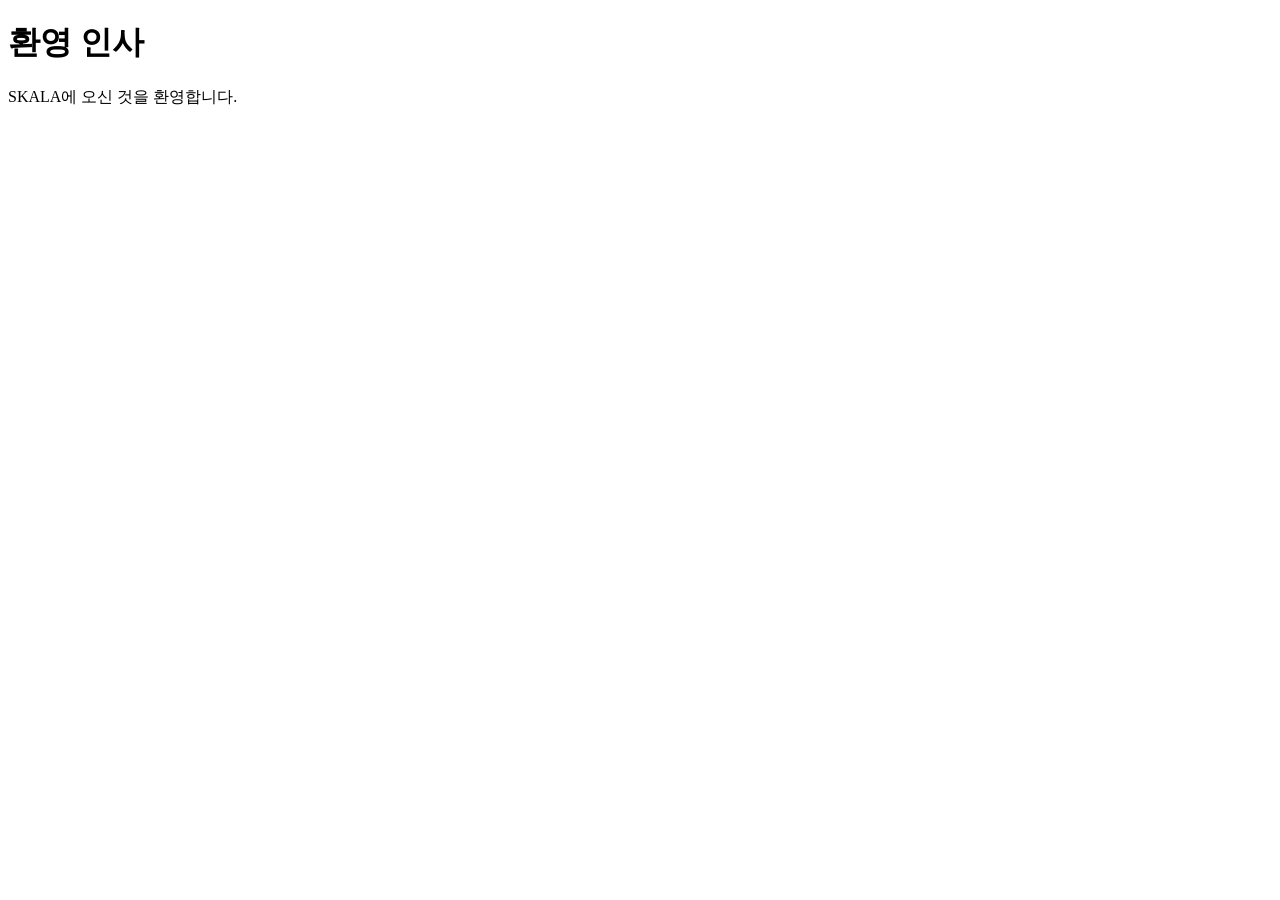
==== html/index.html @ f4b7e387 "add index.html" ====
<!doctype html>
<html lang="ko">
  <head>
    <meta charset="UTF-8" />
    <meta name="viewport" content="width=device-width, initial-scale=1.0" />
    <title>Welcome SKALA</title>
  </head>
  <body>
    <h1>환영 인사</h1>
    <p>SKALA에 오신 것을 환영합니다.</p>
  </body>
</html>
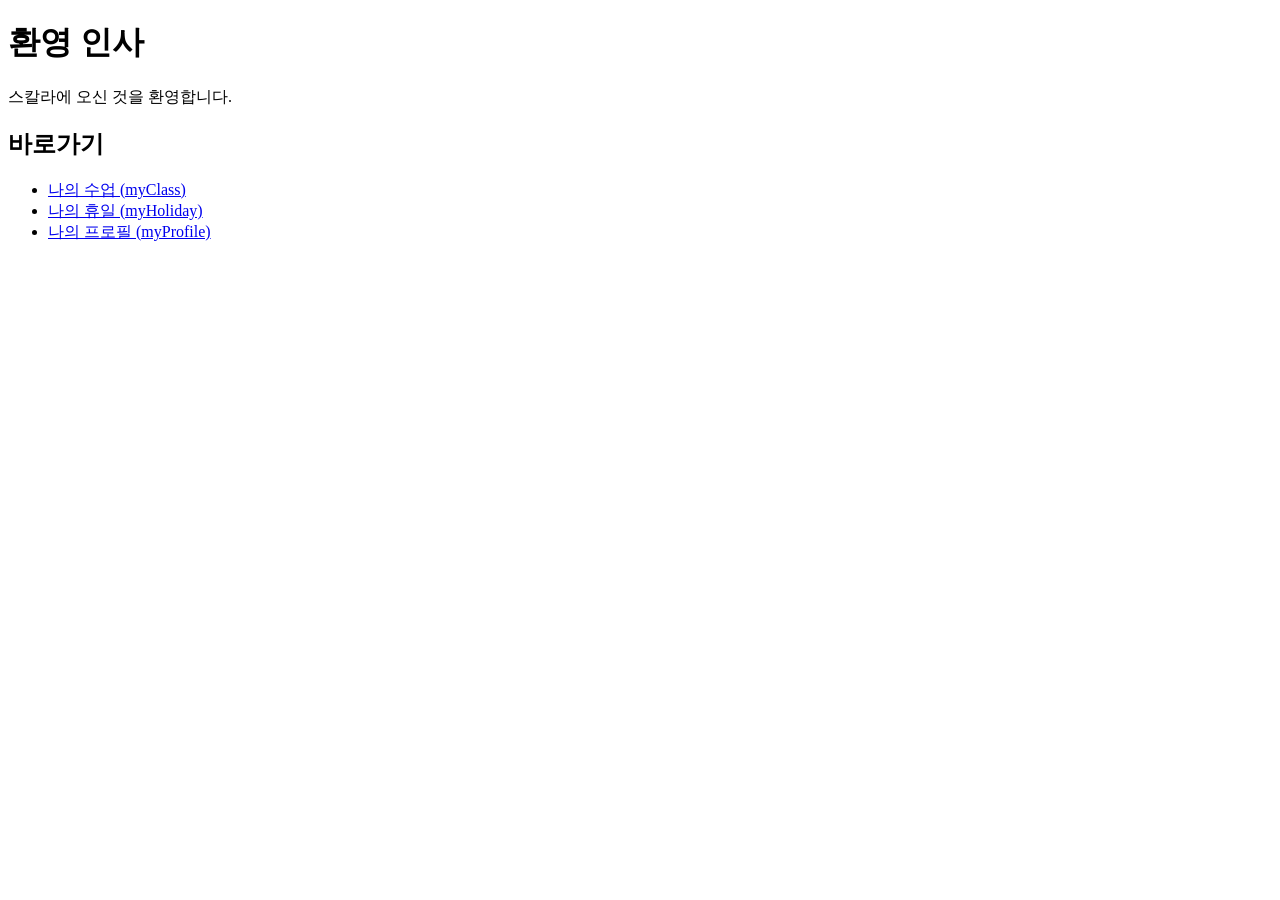
==== commit 03f805df: "add links in index.html" ====
--- a/html/index.html
+++ b/html/index.html
@@ -1,12 +1,20 @@
 <!doctype html>
-<html lang="ko">
+<html lang="en">
   <head>
     <meta charset="UTF-8" />
     <meta name="viewport" content="width=device-width, initial-scale=1.0" />
     <title>Welcome SKALA</title>
   </head>
   <body>
-    <h1>환영 인사</h1>
-    <p>SKALA에 오신 것을 환영합니다.</p>
+    <div class="container">
+      <h1>환영 인사</h1>
+      <p>스칼라에 오신 것을 환영합니다.</p>
+      <h2>바로가기</h2>
+      <ul>
+        <li><a href="myClass.html">나의 수업 (myClass)</a></li>
+        <li><a href="myHoliday.html">나의 휴일 (myHoliday)</a></li>
+        <li><a href="myProfile.html">나의 프로필 (myProfile)</a></li>
+      </ul>
+    </div>
   </body>
 </html>
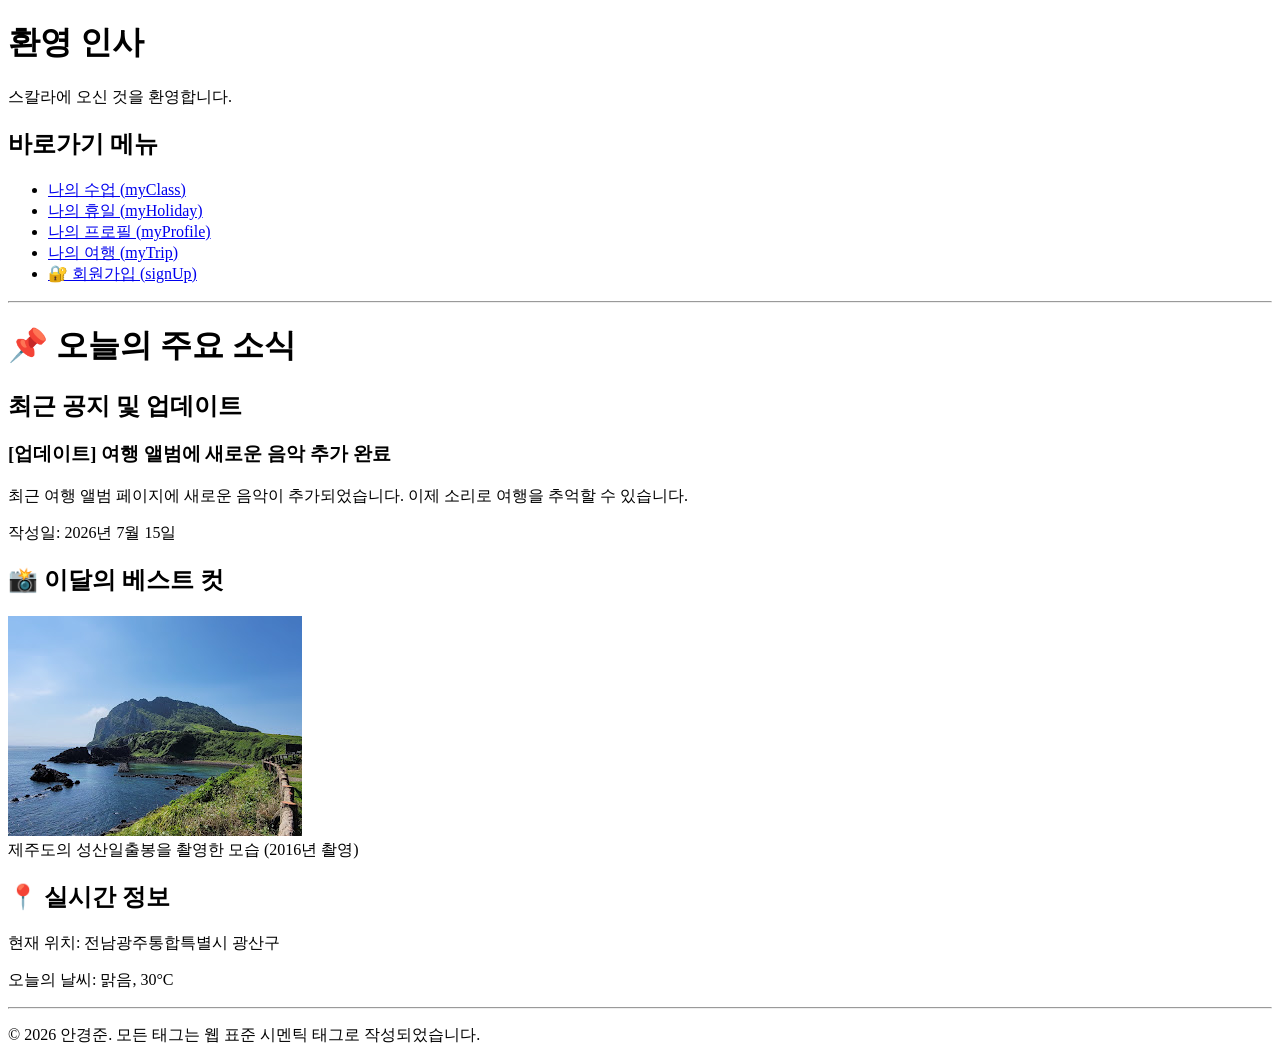
==== commit 8b7a2c45: "develop index.html" ====
--- a/html/index.html
+++ b/html/index.html
@@ -6,15 +6,42 @@
     <title>Welcome SKALA</title>
   </head>
   <body>
-    <div class="container">
-      <h1>환영 인사</h1>
-      <p>스칼라에 오신 것을 환영합니다.</p>
-      <h2>바로가기</h2>
+    <h1>환영 인사</h1>
+    <p>스칼라에 오신 것을 환영합니다.</p>
+    <nav class="navbar">
+      <h2>바로가기 메뉴</h2>
       <ul>
         <li><a href="myClass.html">나의 수업 (myClass)</a></li>
         <li><a href="myHoliday.html">나의 휴일 (myHoliday)</a></li>
         <li><a href="myProfile.html">나의 프로필 (myProfile)</a></li>
+        <li><a href="myTrip.html">나의 여행 (myTrip)</a></li>
+        <li><a href="signUp.html">🔐 회원가입 (signUp)</a></li>
       </ul>
-    </div>
+    </nav>
+    <hr />
+    <main>
+      <h1>📌 오늘의 주요 소식</h1>
+      <h2>최근 공지 및 업데이트</h2>
+      <h3>[업데이트] 여행 앨범에 새로운 음악 추가 완료</h3>
+      <p>
+        최근 여행 앨범 페이지에 새로운 음악이 추가되었습니다. 이제 소리로 여행을
+        추억할 수 있습니다.
+      </p>
+      <p>작성일: 2026년 7월 15일</p>
+      <h2>📸 이달의 베스트 컷</h2>
+      <p class="trip-card">
+        <img src="../media/제주도.jpeg" alt="제주도 성산일출봉" /><br />제주도의
+        성산일출봉을 촬영한 모습 (2016년 촬영)
+      </p>
+    </main>
+    <aside>
+      <h2>📍 실시간 정보</h2>
+      <p>현재 위치: 전남광주통합특별시 광산구</p>
+      <p>오늘의 날씨: 맑음, 30°C</p>
+    </aside>
+    <hr />
+    <footer>
+      <p>© 2026 안경준. 모든 태그는 웹 표준 시멘틱 태그로 작성되었습니다.</p>
+    </footer>
   </body>
 </html>
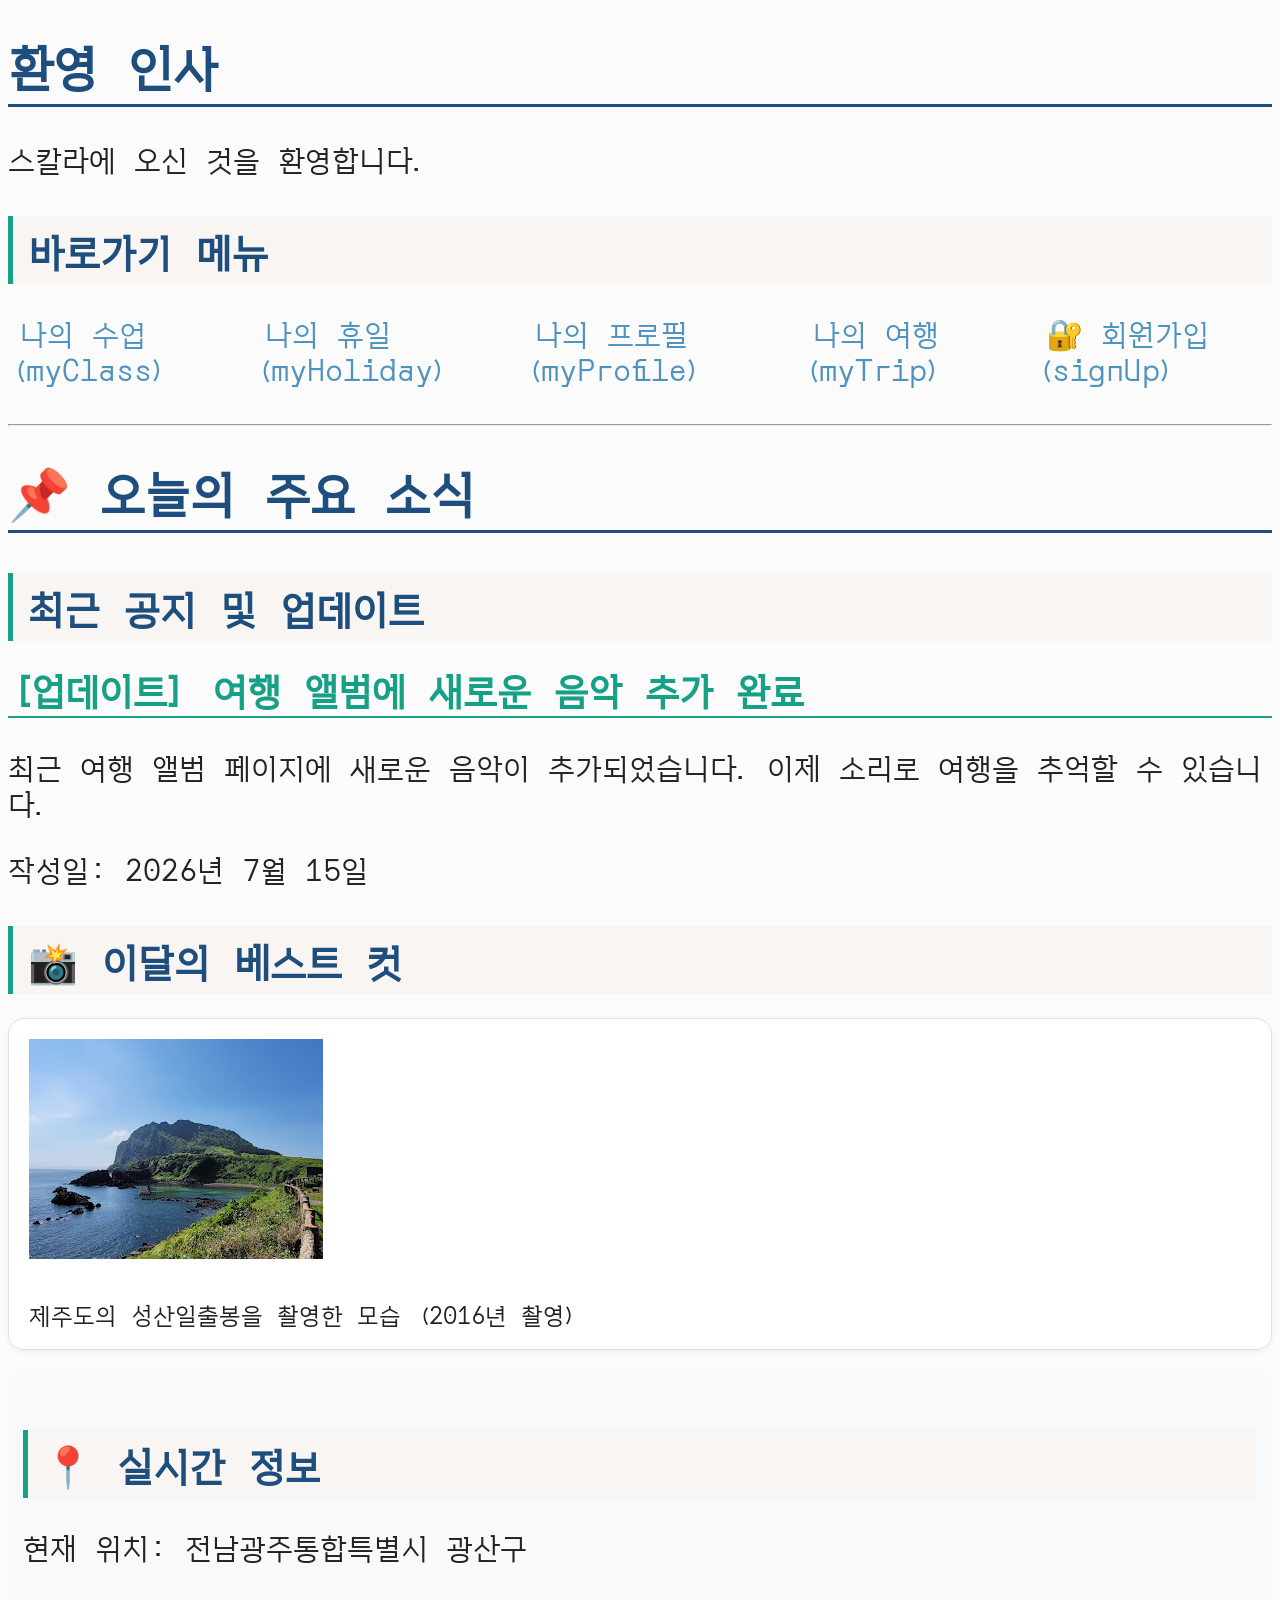
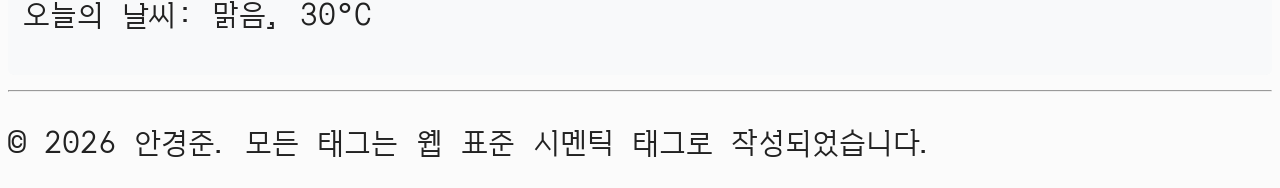
==== commit f4ffad3b: "update style.css" ====
--- a/html/index.html
+++ b/html/index.html
@@ -3,6 +3,7 @@
   <head>
     <meta charset="UTF-8" />
     <meta name="viewport" content="width=device-width, initial-scale=1.0" />
+    <link rel="stylesheet" href="../css/style.css" />
     <title>Welcome SKALA</title>
   </head>
   <body>
--- a/css/style.css
+++ b/css/style.css
@@ -0,0 +1,362 @@
+@import url('https://fonts.googleapis.com/css2?family=Orbit&display=swap');
+
+/* 전체 페이지 글꼴 및 배경 기본 설정 */
+body {
+    font-family: 'Orbit', sans-serif; 
+    line-height: 1.2;                  
+    color: #222222;                  
+    background-color: #fbfbfb;       
+    font-size: 30px;
+}
+
+/* 메인 제목 스타일 (h1) */
+h1 {
+    color: #1e4e7d;
+    font-size: 50px;  
+    padding-bottom: 10px;  
+    border-bottom: 3px solid #1e4e7d; 
+}
+
+/* 부제목 h2: 꽉 찬 한 줄 띠지 느낌 (주요 구역 구분) */
+h2 {
+    color: #1e4e7d;            
+    font-size: 40px;          
+    background-color: #f8f5f2;  
+    padding: 10px 15px;     
+    border-left: 5px solid #16a085;
+    margin-top: 40px;           
+    margin-bottom: 15px;       
+}
+
+/* 소제목 h3: 말머리 기호(💡/📌 등)를 깔끔하게 강조하는 밑줄 형태 */
+h3 {
+    color: #16a085;             
+    font-size: 38px;       
+    padding-bottom: 5px;  
+    border-bottom: 2px solid #16a085; 
+    margin-top: 25px;
+    margin-bottom: 10px;
+}
+
+/* 본문 텍스트 링크 스타일 */
+a {
+    color: #4e92bf;         
+    text-decoration: none; 
+}
+
+/* 마우스를 올렸을 때만 밑줄이 생기도록 설정 (Hover 가상 클래스 맛보기) */
+a:hover {
+    text-decoration: underline;
+}
+
+/* ==========================================================================
+   [미션 2] 실습과제 박스 모델의 이해
+   ========================================================================== */
+
+/* 박스 크기 계산법 고정 */
+* {
+    box-sizing: border-box;
+}
+
+ol {
+    margin-left: 15px;
+}
+
+dt {
+    font-weight: bold;
+    margin-top: 20px;
+    margin-bottom: 10px;
+}
+
+li, dd {
+    margin-bottom: 8px;
+}
+
+/* 전체 화면 폭 제한 및 중앙 정렬 (.container) */
+.container {
+    max-width: 1200px;      
+    margin: 0 auto;      
+    padding: 20px;         
+}
+
+/* 여행 앨범의 개별 카드 스타일링 (.trip-card) */
+.trip-card {
+    background-color: #ffffff;      
+    border: 1px solid #e0e0e0;      
+    border-radius: 16px;
+    font-size: 0.8em;
+    padding: 20px;                  
+    margin-bottom: 25px;       
+    box-shadow: 0 2px 5px rgba(0,0,0,0.05); 
+}
+
+/* 카드 내부의 이미지 조절 */
+.trip-card img {
+    display: block;              
+    margin-bottom: 12px;    
+    max-width: 100%;           
+    height: auto;
+}
+
+/* 시간표 테이블 정돈 (myClass.html) */
+table {
+    width: 100%;                    
+    border-collapse: collapse;      
+    margin-top: 20px;
+}
+
+th, td {
+    border: 1px solid #dddddd;   
+    padding: 12px;                 
+    text-align: center;             
+}
+
+th {
+    background-color: #cbd9e6;      
+}
+
+/* ==========================================================================
+   [미션 3] 가독성 높은 회원가입 폼
+   ========================================================================== */
+/* 그룹 상자(fieldset)와 제목(legend) 다듬기 */
+fieldset {
+    border: 1px solid #e0e0e0;      
+    border-radius: 12px;             
+    padding: 20px;                  
+    margin-bottom: 20px;            
+}
+
+legend {
+    font-weight: bold;              
+    color: #2c3e50;                
+    padding: 0 10px;                
+}
+
+/* 텍스트 입력창, 비밀번호창, 셀렉트 박스 일괄 디자인 (태그 및 속성 선택자 활용) */
+input[type="text"],
+input[type="password"],
+input[type="email"],
+input[type="date"],
+select,
+textarea {
+    width: 100%;                    
+    padding: 10px;                  
+    margin-top: 10px;                
+    margin-bottom: 15px;            
+    border: 1px solid #cccccc;      
+    border-radius: 8px;             
+    font-family: inherit;           
+    font-size: 0.95em;
+}
+
+/* 라디오 버튼과 체크박스는 가로 폭 100%에서 제외 (중요!) */
+input[type="radio"],
+input[type="checkbox"] {
+    width: auto;                   
+    margin: 15px 5px 15px 0px;          
+    cursor: pointer;            
+}
+
+/* 자기소개창(textarea) 크기 고정 */
+textarea {
+    resize: vertical;               
+    min-height: 120px;              
+}
+
+/* 버튼 공통 스타일링 */
+.btn-submit,
+.btn-reset {
+    padding: 12px 25px 9px 25px;            
+    font-size: 1em;
+    font-weight: bold;
+    border: none;                   
+    border-radius: 4px;             
+    cursor: pointer;                
+    margin-right: 10px;             
+}
+
+/* 회원가입 버튼 개별 스타일 (메인 포인터 컬러) */
+.btn-submit {
+    background-color: #16a085;      
+    color: #ffffff;               
+}
+
+/* 다시 작성 버튼 개별 스타일 (서브 회색 컬러) */
+.btn-reset {
+    background-color: #bdc3c7;     
+    color: #ffffff;
+}
+
+/* ==========================================================================
+   [미션 4] Flex와 Grid로 레이아웃 잡기
+   ========================================================================== */
+/* Flexbox 활용: 가로 메뉴 바 및 부드러운 전환(Transition) */
+nav ul {
+    display: flex;
+    list-style: none;
+    padding: 0;
+    gap: 20px;
+}
+
+nav a {
+    padding: 8px 16px;
+    border-radius: 4px;
+    transition: background-color 0.3s ease, color 0.3s ease; /* 부드러운 변화 */
+}
+
+nav a:hover {
+    background-color: #16a085;
+    color: #ffffff;
+}
+
+/* Grid 활용: 여행지 앨범 3열 바둑판 배치 */
+.trip-grid-container {
+    display: grid;
+    grid-template-columns: repeat(3, 1fr); /* 3열 구조 */
+    gap: 20px;
+}
+
+.content-wrapper {
+    display: flex;      /* 가로 배치 선언 */
+    gap: 30px;          /* 본문과 사이드바 사이의 여백 */
+    align-items: flex-start; /* 두 영역의 높이가 달라도 디자인이 깨지지 않게 설정 */
+}
+
+/** Flexbox로 메인 콘텐츠와 사이드바를 나란히 배치하기 **/ 
+main {
+    flex: 7;            /* 전체 공간 중 70%만큼의 비율을 차지 */
+}
+aside {
+    flex: 3;            /* 전체 공간 중 30%만큼의 비율을 차지 */
+    background-color: #f8f9fa; /* 사이드바 구분을 위해 연한 배경색 추가 */
+    padding: 15px;
+    border-radius: 6px;
+}
+
+/* ==========================================================================
+   [미션 5] 반응형 미디어 쿼리 (스마트폰 및 태블릿 크기 화면)
+   ========================================================================== */
+/* 화면 가로 폭이 768px 이하(모바일 기기 수준)가 되면 아래 규칙들이 발동합니다. */
+@media (max-width: 768px) {
+    
+    /* 1. 메인 메뉴바를 가로 배치에서 세로 쌓기 구조로 변경 */
+    nav ul {
+        flex-direction: column;
+        gap: 10px;
+    }
+    
+    /* 2. ★ 추가: 오늘의 주요소식(main)과 실시간 정보(aside)를 세로 1열로 정렬 */
+    .content-wrapper {
+        flex-direction: column; /* 가로(row)로 나열되던 flex 아이템들을 세로(column)로 변경 */
+        gap: 20px;
+    }
+
+    /* 모바일에서는 본문과 사이드바가 둘 다 화면 꽉 차게 100% 폭을 쓰도록 유도 */
+    main, aside {
+        width: 100%;
+    }
+    
+    /* 3. 여행 앨범 3열 바둑판을 모바일에서는 1열(1fr)로 늘려서 시원하게 보여줌 */
+    .trip-grid-container {
+        grid-template-columns: 1fr;
+    }
+}
+
+
+/* ==========================================================================
+   [미션 6] 부드러운 전환(Transitions) 및 등장 애니메이션(Animations)
+   ========================================================================== */
+/* [1-1] 메뉴 바 링크 호버 효과 */
+nav a {
+    /* 배경색과 글자색이 바뀔 때 0.3초 동안 부드럽게 스르륵 변하도록 설정 */
+    transition: background-color 0.3s ease, color 0.3s ease;
+    padding: 6px 12px;
+    border-radius: 4px;
+}
+
+nav a:hover {
+    background-color: #16a085;      /* 마우스를 올리면 포인트 청록색 배경 */
+    color: #ffffff;                 /* 글자색은 흰색으로 변경 */
+}
+
+/* [1-2] 회원가입 및 다시작성 버튼 호버 효과 */
+.btn-submit,
+.btn-reset {
+    /* 모든 변경사항(배경색, 불투명도 등)을 0.2초간 부드럽게 처리 */
+    transition: all 0.2s ease;
+}
+
+/* 회원가입 버튼에 마우스를 올리면 살짝 더 어두운 청록색으로 변경 */
+.btn-submit:hover {
+    background-color: #117a65;
+}
+
+/* 다시작성 버튼에 마우스를 올리면 살짝 더 어두운 회색으로 변경 */
+.btn-reset:hover {
+    background-color: #95a5a6;
+}
+
+
+/* 2. 마우스 호버 시 둥실 떠오르는 효과 (Transform & Shadow) */
+
+/* 여행 앨범의 카드 스타일 수정 및 추가 */
+.trip-card {
+    /* 위치 변경(transform)과 그림자(box-shadow)가 변할 때 0.3초 동안 부드럽게 움직이도록 설정 */
+    transition: transform 0.3s ease, box-shadow 0.3s ease;
+}
+
+/* 사용자가 여행 카드에 마우스를 올렸을 때(Hover) */
+.trip-card:hover {
+    transform: translateY(-8px);     /* 카드를 Y축(위쪽) 방향으로 8px만큼 들어 올림 */
+    box-shadow: 0 10px 20px rgba(0, 0, 0, 0.15); /* 그림자를 더 넓고 진하게 하여 공중 붕 뜬 입체감 부여 */
+}
+
+/* 3. 메인 페이지 웰컴 키프레임 애니메이션 (@keyframes) */
+
+/* [3-1] 아래에서 위로 부드럽게 페이드인 되는 애니메이션 설정 구조 정의 */
+@keyframes fadeInUp {
+    from {
+        opacity: 0;                 /* 처음에는 투명하게 숨김 */
+        transform: translateY(20px); /* 원래 위치보다 20px 아래에서 시작 */
+    }
+    to {
+        opacity: 1;                 /* 선명하게 나타남 */
+        transform: translateY(0);    /* 제자리로 정착 */
+    }
+}
+
+/* [3-2] 정의한 fadeInUp 애니메이션을 index.html의 헤더 타이틀에 적용 */
+header h1 {
+    /* 애니메이션 이름 / 0.8초 동안 실행 / 부드럽게 끝남 / 애니메이션이 끝난 후 최종 상태(to) 유지 */
+    animation: fadeInUp 0.8s ease-out forwards;
+}
+
+/* ==========================================================================
+   [No 미션] 그냥 자바스크립트 천국영역 예쁘게 꾸미기
+   ========================================================================== */
+
+aside section:last-child {
+    display: flex;
+    flex-direction: column;
+    align-items: center; /* 버튼들을 정가운데로 정렬 */
+    gap: 10px;
+}
+
+aside section:last-child button {
+    width: 85%;                 /* 가로 폭을 85%로 줄여서 좌우 여백 확보 */
+    padding: 10px;
+    border: none;
+    border-radius: 20px;        /* 조약돌처럼 둥글고 귀여운 알약 모양 버튼 */
+    font-size: 0.9em;
+    font-weight: bold;
+    color: #ffffff;
+    cursor: pointer;
+    box-shadow: 0 2px 5px rgba(0,0,0,0.05); /* 은은한 그림자 추가 */
+    transition: all 0.2s ease;
+}
+
+/* 마우스 올렸을 때 둥실 떠오르는 효과 */
+aside section:last-child button:hover {
+    transform: translateY(-2px);
+    box-shadow: 0 4px 10px rgba(0,0,0,0.15);
+}
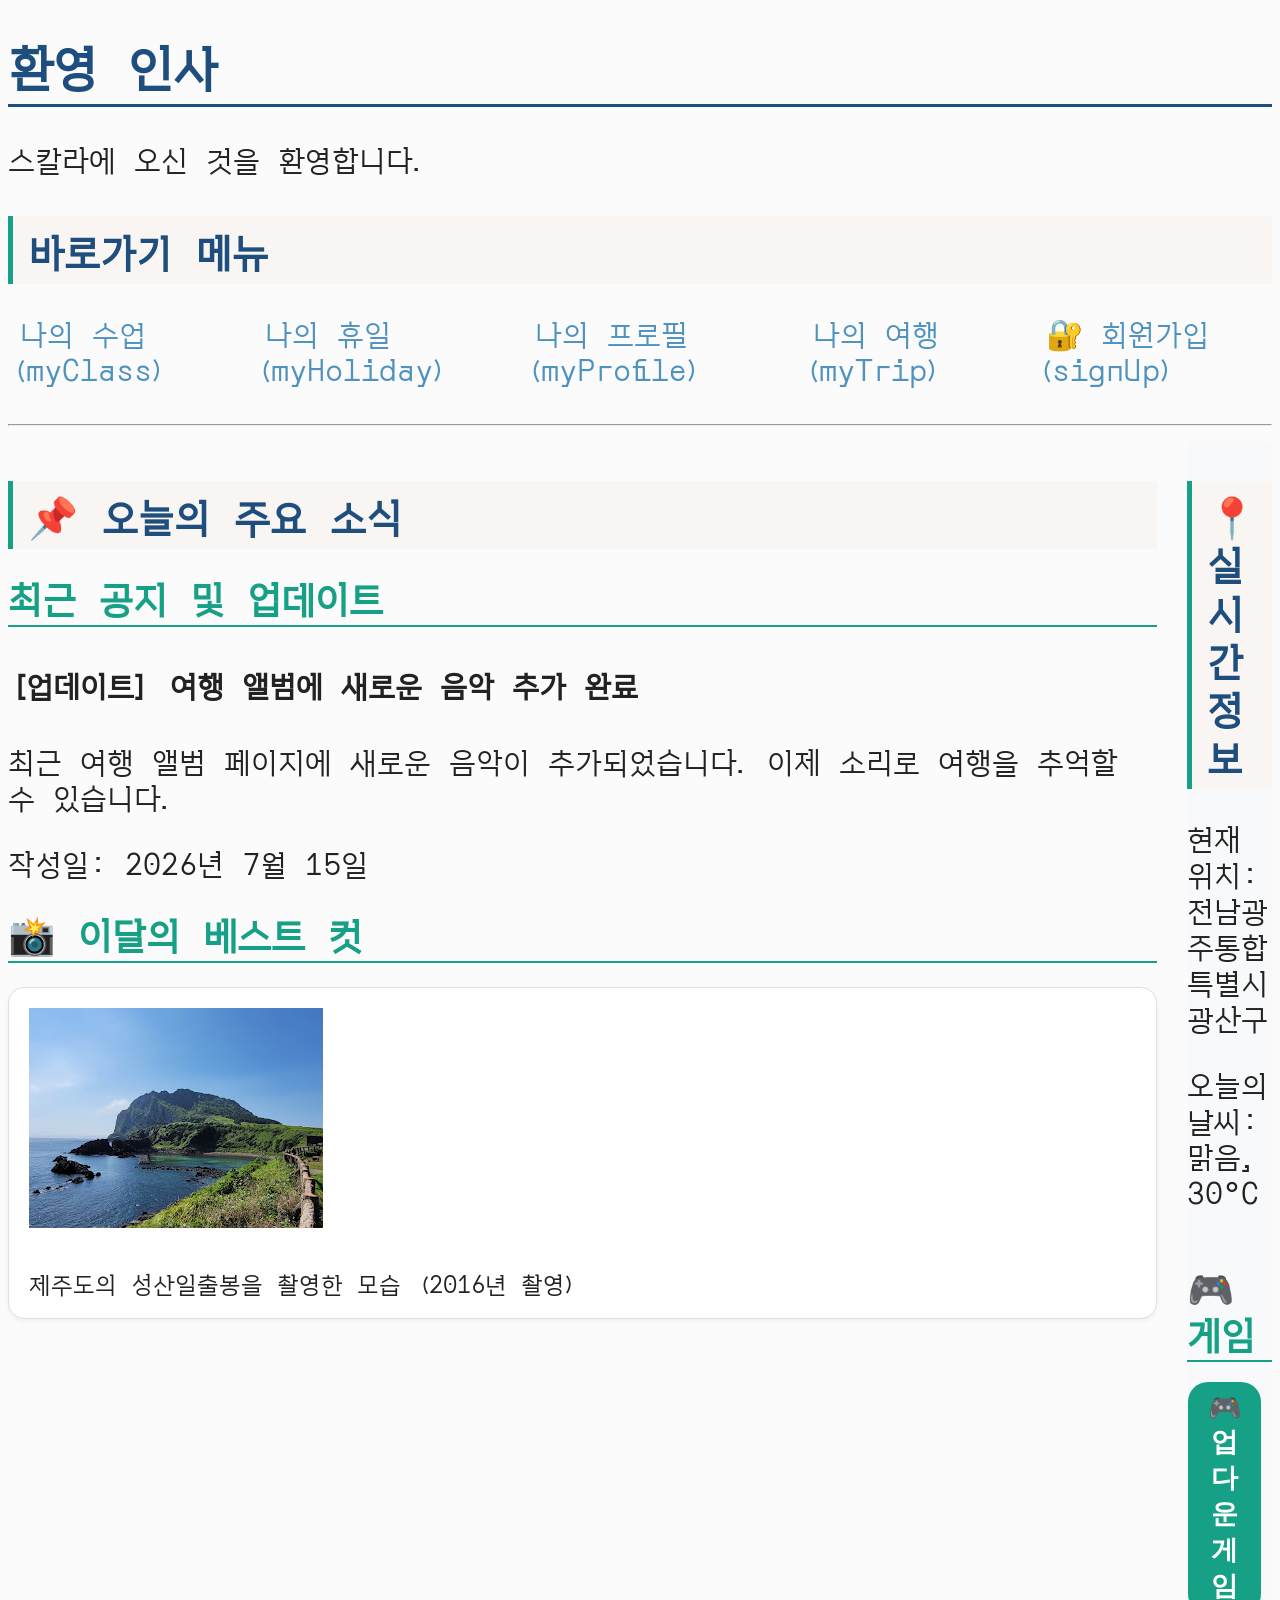
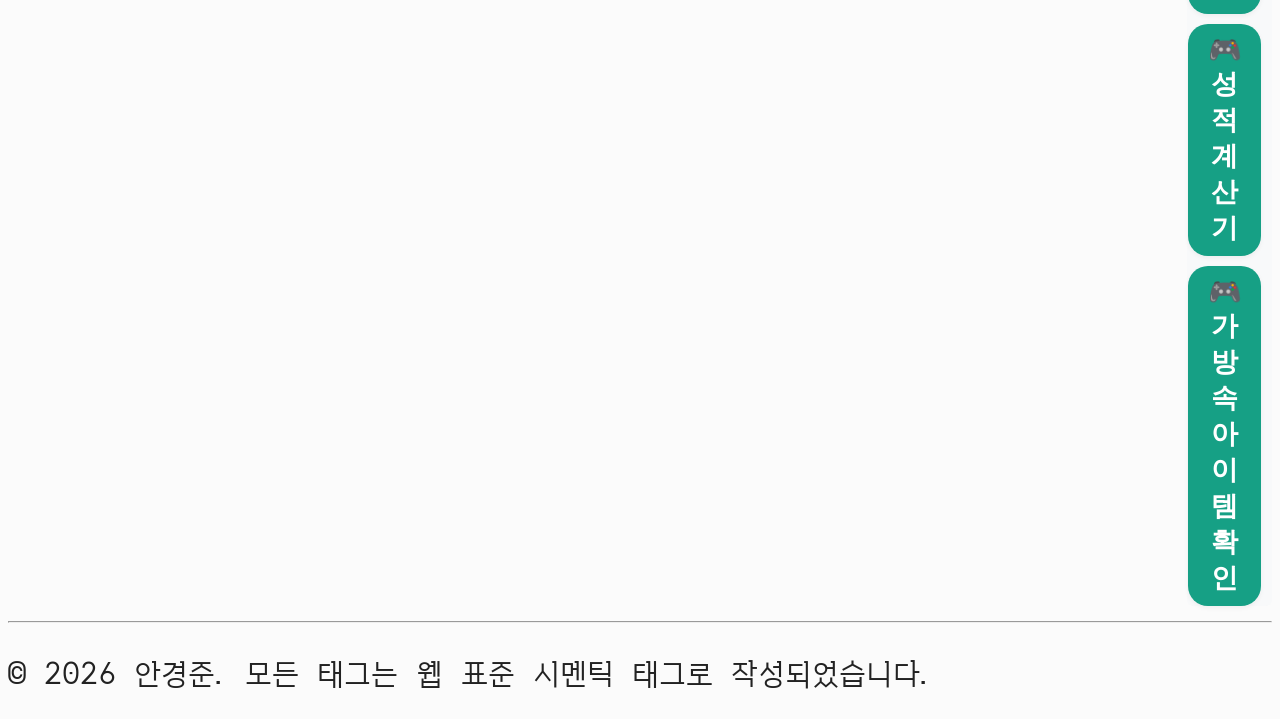
==== commit 380f5afe: "update index.html with css and js" ====
--- a/html/index.html
+++ b/html/index.html
@@ -4,11 +4,16 @@
     <meta charset="UTF-8" />
     <meta name="viewport" content="width=device-width, initial-scale=1.0" />
     <link rel="stylesheet" href="../css/style.css" />
+    <script src="../script/upDown.js"></script>
+    <script src="../script/grade.js"></script>
+    <script src="../script/bag.js"></script>
     <title>Welcome SKALA</title>
   </head>
   <body>
-    <h1>환영 인사</h1>
-    <p>스칼라에 오신 것을 환영합니다.</p>
+    <header>
+      <h1>환영 인사</h1>
+      <p>스칼라에 오신 것을 환영합니다.</p>
+    </header>
     <nav class="navbar">
       <h2>바로가기 메뉴</h2>
       <ul>
@@ -20,29 +25,51 @@
       </ul>
     </nav>
     <hr />
-    <main>
-      <h1>📌 오늘의 주요 소식</h1>
-      <h2>최근 공지 및 업데이트</h2>
-      <h3>[업데이트] 여행 앨범에 새로운 음악 추가 완료</h3>
-      <p>
-        최근 여행 앨범 페이지에 새로운 음악이 추가되었습니다. 이제 소리로 여행을
-        추억할 수 있습니다.
-      </p>
-      <p>작성일: 2026년 7월 15일</p>
-      <h2>📸 이달의 베스트 컷</h2>
-      <p class="trip-card">
-        <img src="../media/제주도.jpeg" alt="제주도 성산일출봉" /><br />제주도의
-        성산일출봉을 촬영한 모습 (2016년 촬영)
-      </p>
-    </main>
-    <aside>
-      <h2>📍 실시간 정보</h2>
-      <p>현재 위치: 전남광주통합특별시 광산구</p>
-      <p>오늘의 날씨: 맑음, 30°C</p>
-    </aside>
+    <div class="content-wrapper">
+      <section>
+        <main>
+          <h2>📌 오늘의 주요 소식</h2>
+          <h3>최근 공지 및 업데이트</h3>
+          <h4>[업데이트] 여행 앨범에 새로운 음악 추가 완료</h4>
+          <p>
+            최근 여행 앨범 페이지에 새로운 음악이 추가되었습니다. 이제 소리로
+            여행을 추억할 수 있습니다.
+          </p>
+          <p>작성일: 2026년 7월 15일</p>
+          <h3>📸 이달의 베스트 컷</h3>
+          <p class="trip-card">
+            <img
+              src="../media/제주도.jpeg"
+              alt="제주도 성산일출봉"
+            /><br />제주도의 성산일출봉을 촬영한 모습 (2016년 촬영)
+          </p>
+        </main>
+      </section>
+
+      <aside>
+        <h2>📍 실시간 정보</h2>
+        <p>현재 위치: 전남광주통합특별시 광산구</p>
+        <p>오늘의 날씨: 맑음, 30°C</p>
+        <section>
+          <h3>🎮 게임</h3>
+          <button class="btn-submit" onclick="startGame()">
+            🎮 업다운 게임
+          </button>
+          <button class="btn-submit" onclick="checkGrade()">
+            🎮 성적 계산기
+          </button>
+          <button class="btn-submit" onclick="showMyBag()">
+            🎮 가방 속 아이템 확인
+          </button>
+        </section>
+      </aside>
+    </div>
+
     <hr />
     <footer>
       <p>© 2026 안경준. 모든 태그는 웹 표준 시멘틱 태그로 작성되었습니다.</p>
     </footer>
   </body>
 </html>
+
+<script></script>
--- a/css/style.css
+++ b/css/style.css
@@ -198,17 +198,6 @@
     gap: 20px;
 }
 
-nav a {
-    padding: 8px 16px;
-    border-radius: 4px;
-    transition: background-color 0.3s ease, color 0.3s ease; /* 부드러운 변화 */
-}
-
-nav a:hover {
-    background-color: #16a085;
-    color: #ffffff;
-}
-
 /* Grid 활용: 여행지 앨범 3열 바둑판 배치 */
 .trip-grid-container {
     display: grid;
@@ -229,7 +218,6 @@
 aside {
     flex: 3;            /* 전체 공간 중 30%만큼의 비율을 차지 */
     background-color: #f8f9fa; /* 사이드바 구분을 위해 연한 배경색 추가 */
-    padding: 15px;
     border-radius: 6px;
 }
 
@@ -268,15 +256,14 @@
    ========================================================================== */
 /* [1-1] 메뉴 바 링크 호버 효과 */
 nav a {
-    /* 배경색과 글자색이 바뀔 때 0.3초 동안 부드럽게 스르륵 변하도록 설정 */
     transition: background-color 0.3s ease, color 0.3s ease;
     padding: 6px 12px;
     border-radius: 4px;
 }
 
 nav a:hover {
-    background-color: #16a085;      /* 마우스를 올리면 포인트 청록색 배경 */
-    color: #ffffff;                 /* 글자색은 흰색으로 변경 */
+    background-color: #4e92bf;      
+    color: #ffffff;                
 }
 
 /* [1-2] 회원가입 및 다시작성 버튼 호버 효과 */
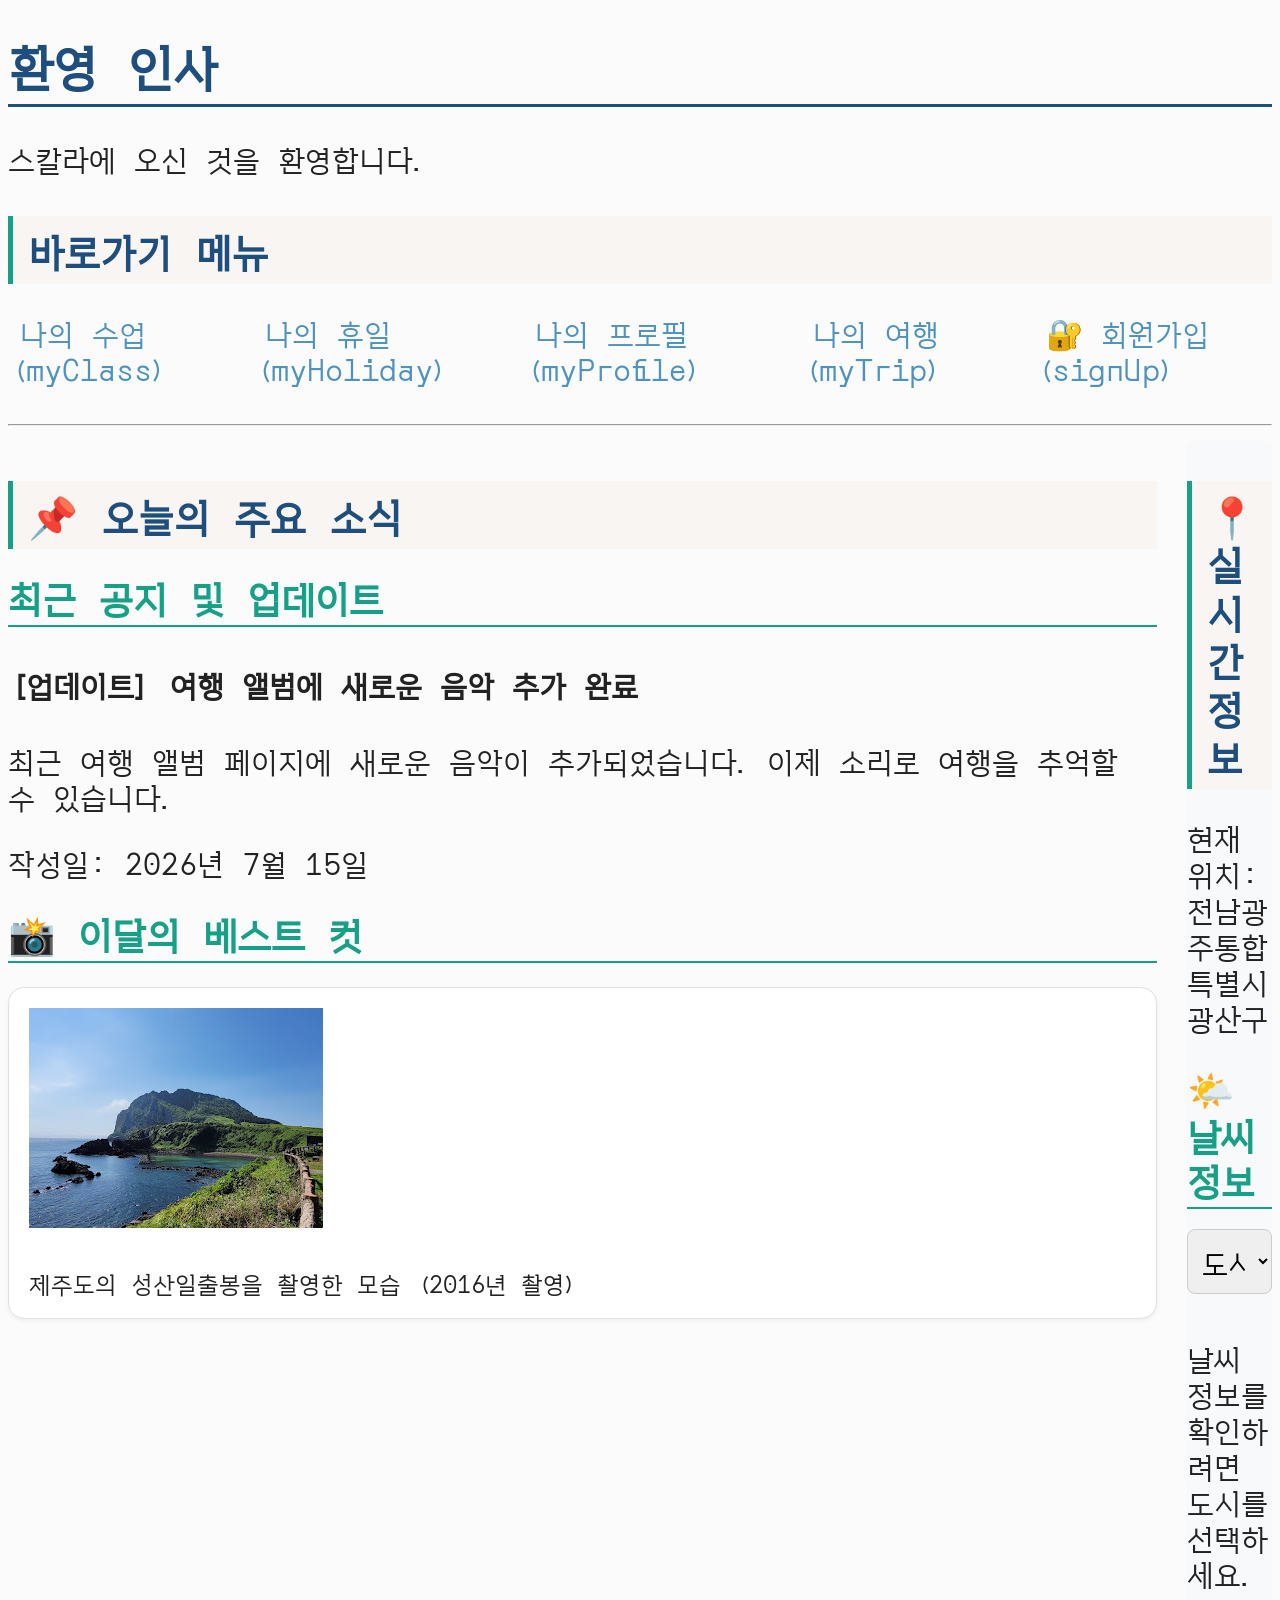
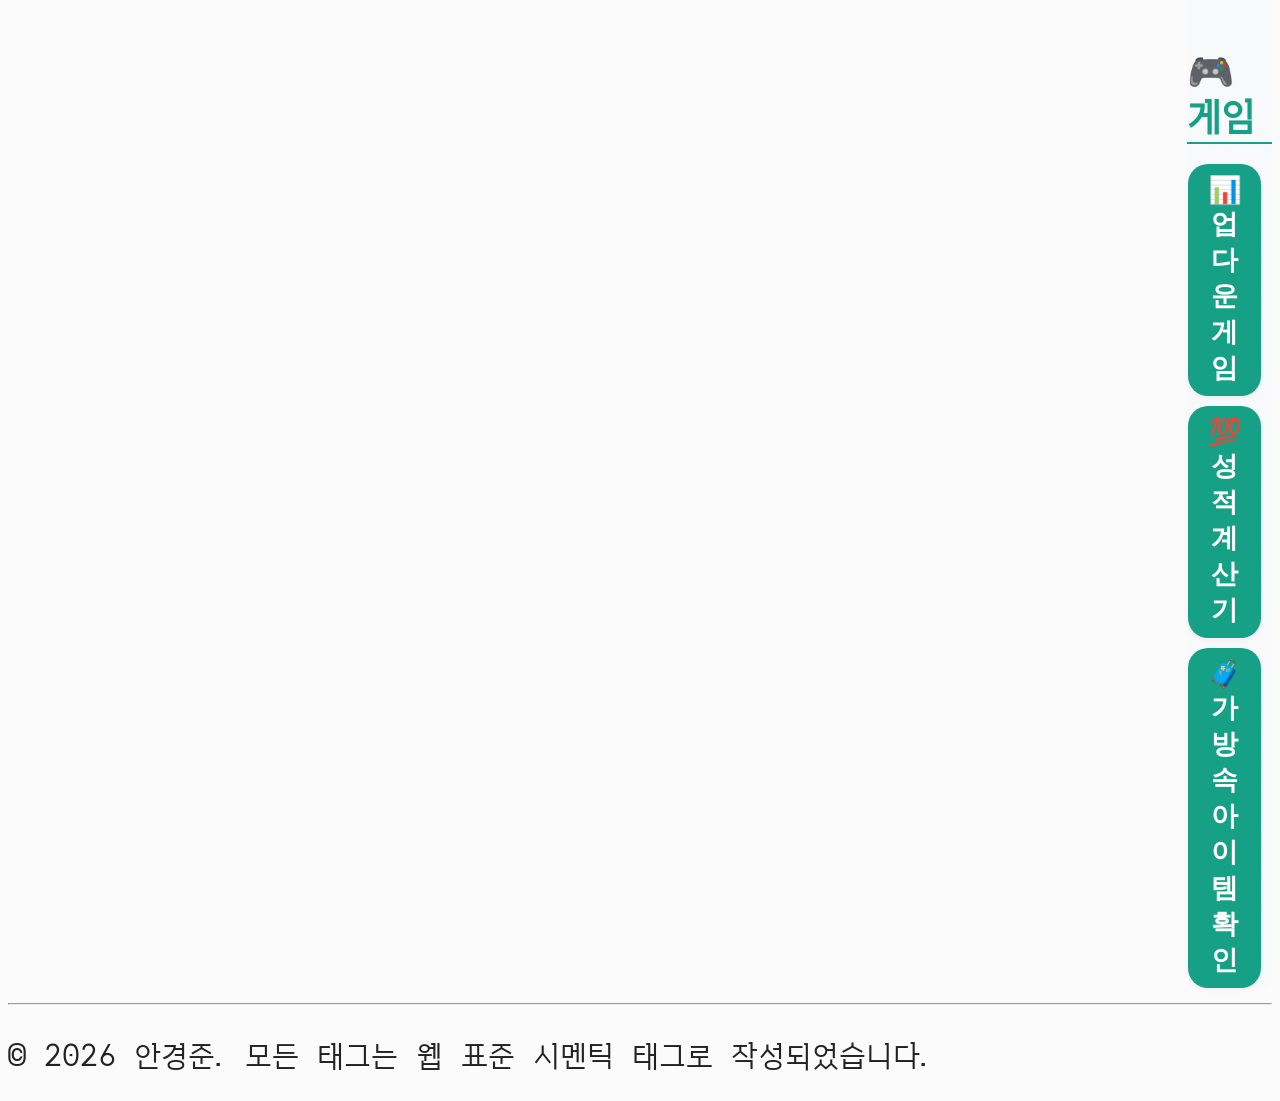
==== commit 7919c9f5: "update js and input password in signUp.html" ====
--- a/html/index.html
+++ b/html/index.html
@@ -4,9 +4,6 @@
     <meta charset="UTF-8" />
     <meta name="viewport" content="width=device-width, initial-scale=1.0" />
     <link rel="stylesheet" href="../css/style.css" />
-    <script src="../script/upDown.js"></script>
-    <script src="../script/grade.js"></script>
-    <script src="../script/bag.js"></script>
     <title>Welcome SKALA</title>
   </head>
   <body>
@@ -49,17 +46,25 @@
       <aside>
         <h2>📍 실시간 정보</h2>
         <p>현재 위치: 전남광주통합특별시 광산구</p>
-        <p>오늘의 날씨: 맑음, 30°C</p>
+        <section>
+          <h3>🌤️ 날씨 정보</h3>
+          <select id="city-select">
+            <option value="none">도시를 선택해주세요.</option>
+            <option value="35.1536606,126.7942767">대한민국 광주</option>
+            <option value="37.56,126.97">대한민국 서울</option>
+            <option value="35.6895,139.6917">일본 도쿄</option>
+            <option value="48.8566,2.3522">프랑스 파리</option>
+          </select>
+          <div id="weather-box">
+            <p>날씨 정보를 확인하려면 도시를 선택하세요.</p>
+          </div>
+        </section>
         <section>
           <h3>🎮 게임</h3>
-          <button class="btn-submit" onclick="startGame()">
-            🎮 업다운 게임
-          </button>
-          <button class="btn-submit" onclick="checkGrade()">
-            🎮 성적 계산기
-          </button>
-          <button class="btn-submit" onclick="showMyBag()">
-            🎮 가방 속 아이템 확인
+          <button class="btn-submit" id="btn-game">📊 업다운 게임</button>
+          <button class="btn-submit" id="btn-grade">💯 성적 계산기</button>
+          <button class="btn-submit" id="btn-bag">
+            🧳 가방 속 아이템 확인
           </button>
         </section>
       </aside>
@@ -71,5 +76,8 @@
     </footer>
   </body>
 </html>
-
-<script></script>
+<!-- <script src="../script/weather.js"></script> -->
+<script src="../script/upDown.js"></script>
+<script src="../script/grade.js"></script>
+<script src="../script/bag.js"></script>
+<script type="module" src="../script/realtimeInfo.js"></script>
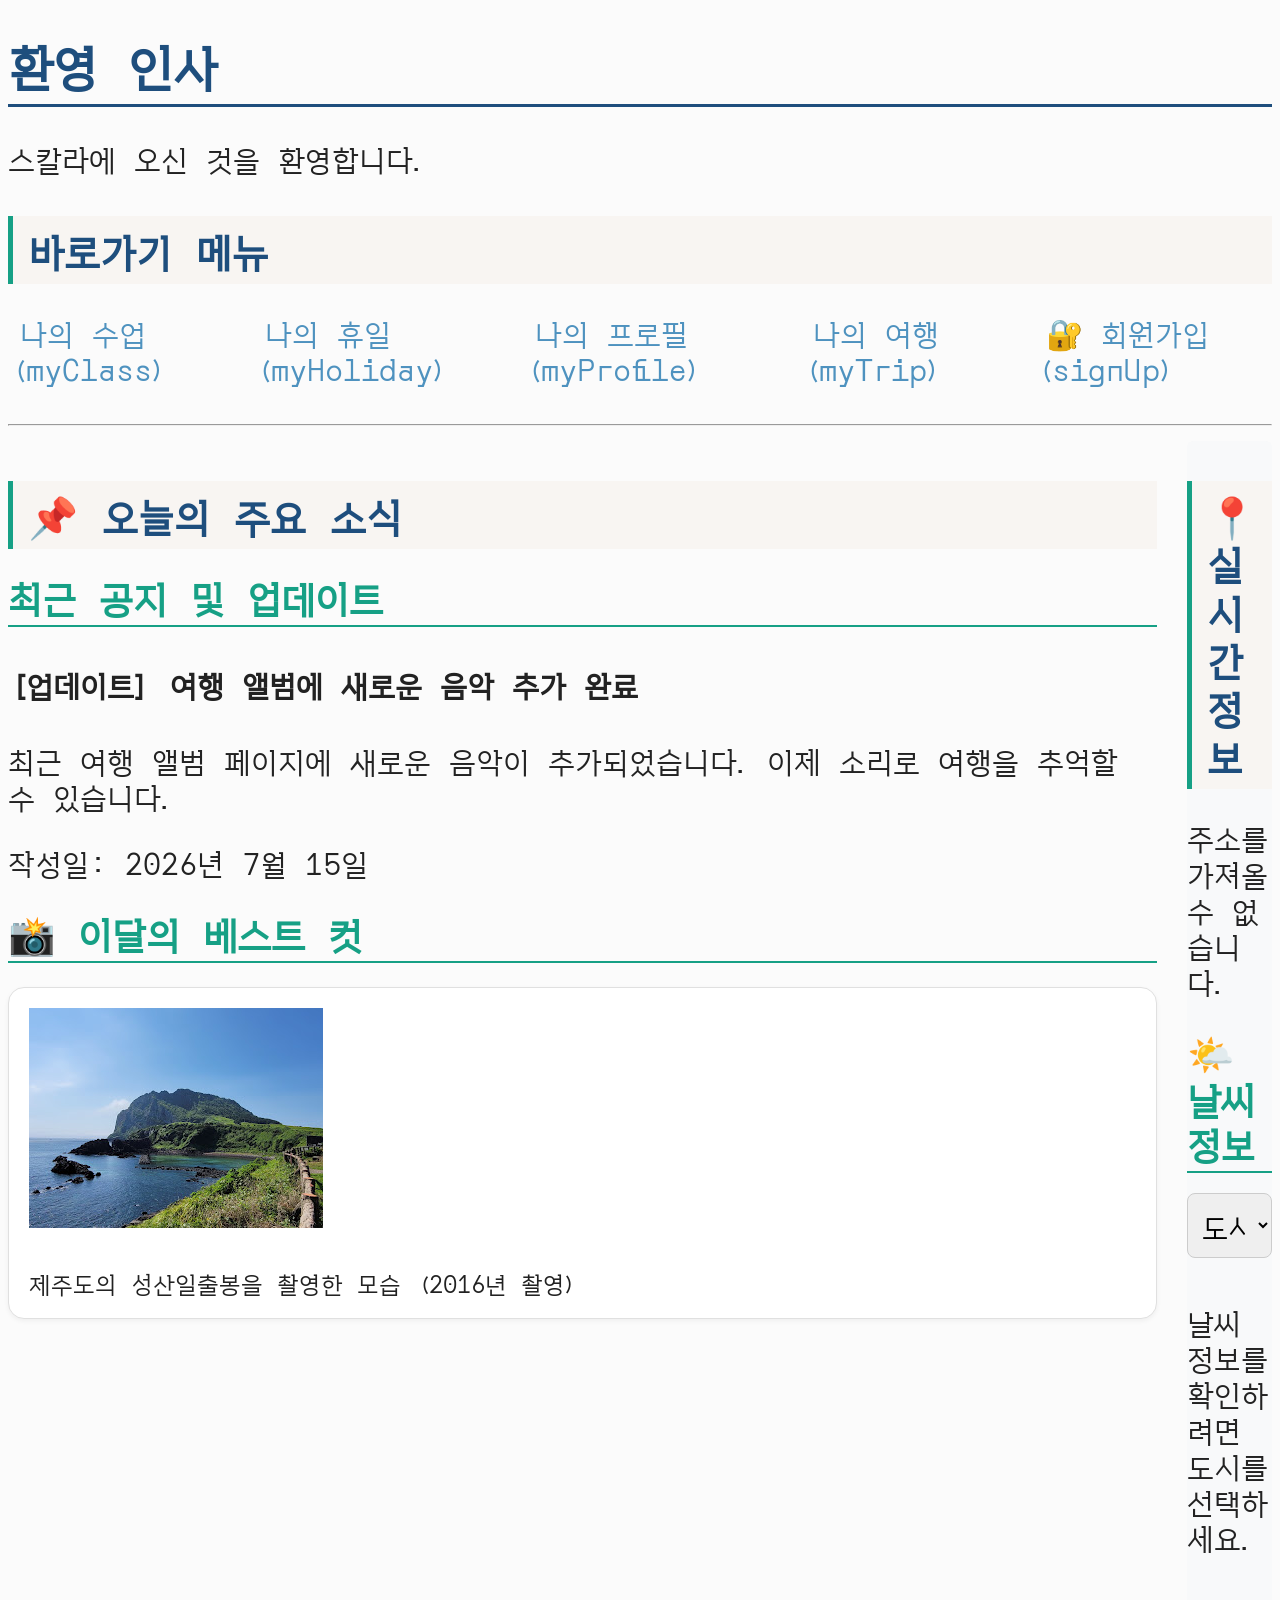
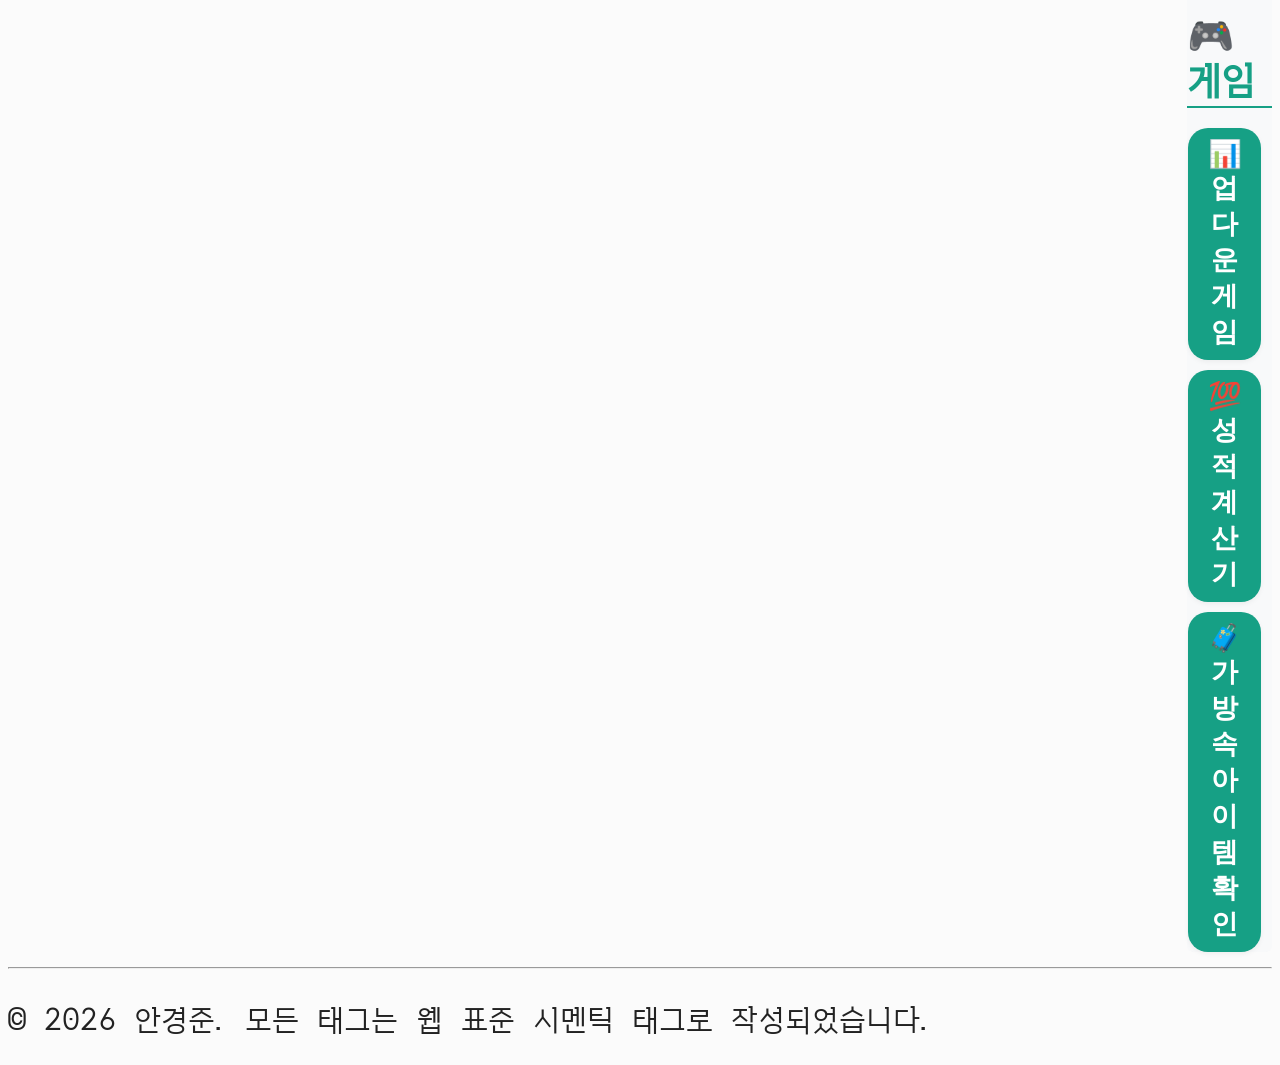
==== commit f4038d30: "add README.md and location.js" ====
--- a/html/index.html
+++ b/html/index.html
@@ -4,6 +4,11 @@
     <meta charset="UTF-8" />
     <meta name="viewport" content="width=device-width, initial-scale=1.0" />
     <link rel="stylesheet" href="../css/style.css" />
+    <script
+      type="text/javascript"
+      src="//dapi.kakao.com/v2/maps/sdk.js?appkey=e68acb6e4af2cf03bc6438775921a386&libraries=services"
+    ></script>
+
     <title>Welcome SKALA</title>
   </head>
   <body>
@@ -45,7 +50,9 @@
 
       <aside>
         <h2>📍 실시간 정보</h2>
-        <p>현재 위치: 전남광주통합특별시 광산구</p>
+        <div id="location-box">
+          <p>위치 정보를 가져오는 중...</p>
+        </div>
         <section>
           <h3>🌤️ 날씨 정보</h3>
           <select id="city-select">
@@ -80,4 +87,5 @@
 <script src="../script/upDown.js"></script>
 <script src="../script/grade.js"></script>
 <script src="../script/bag.js"></script>
+<script src="../script/location.js"></script>
 <script type="module" src="../script/realtimeInfo.js"></script>
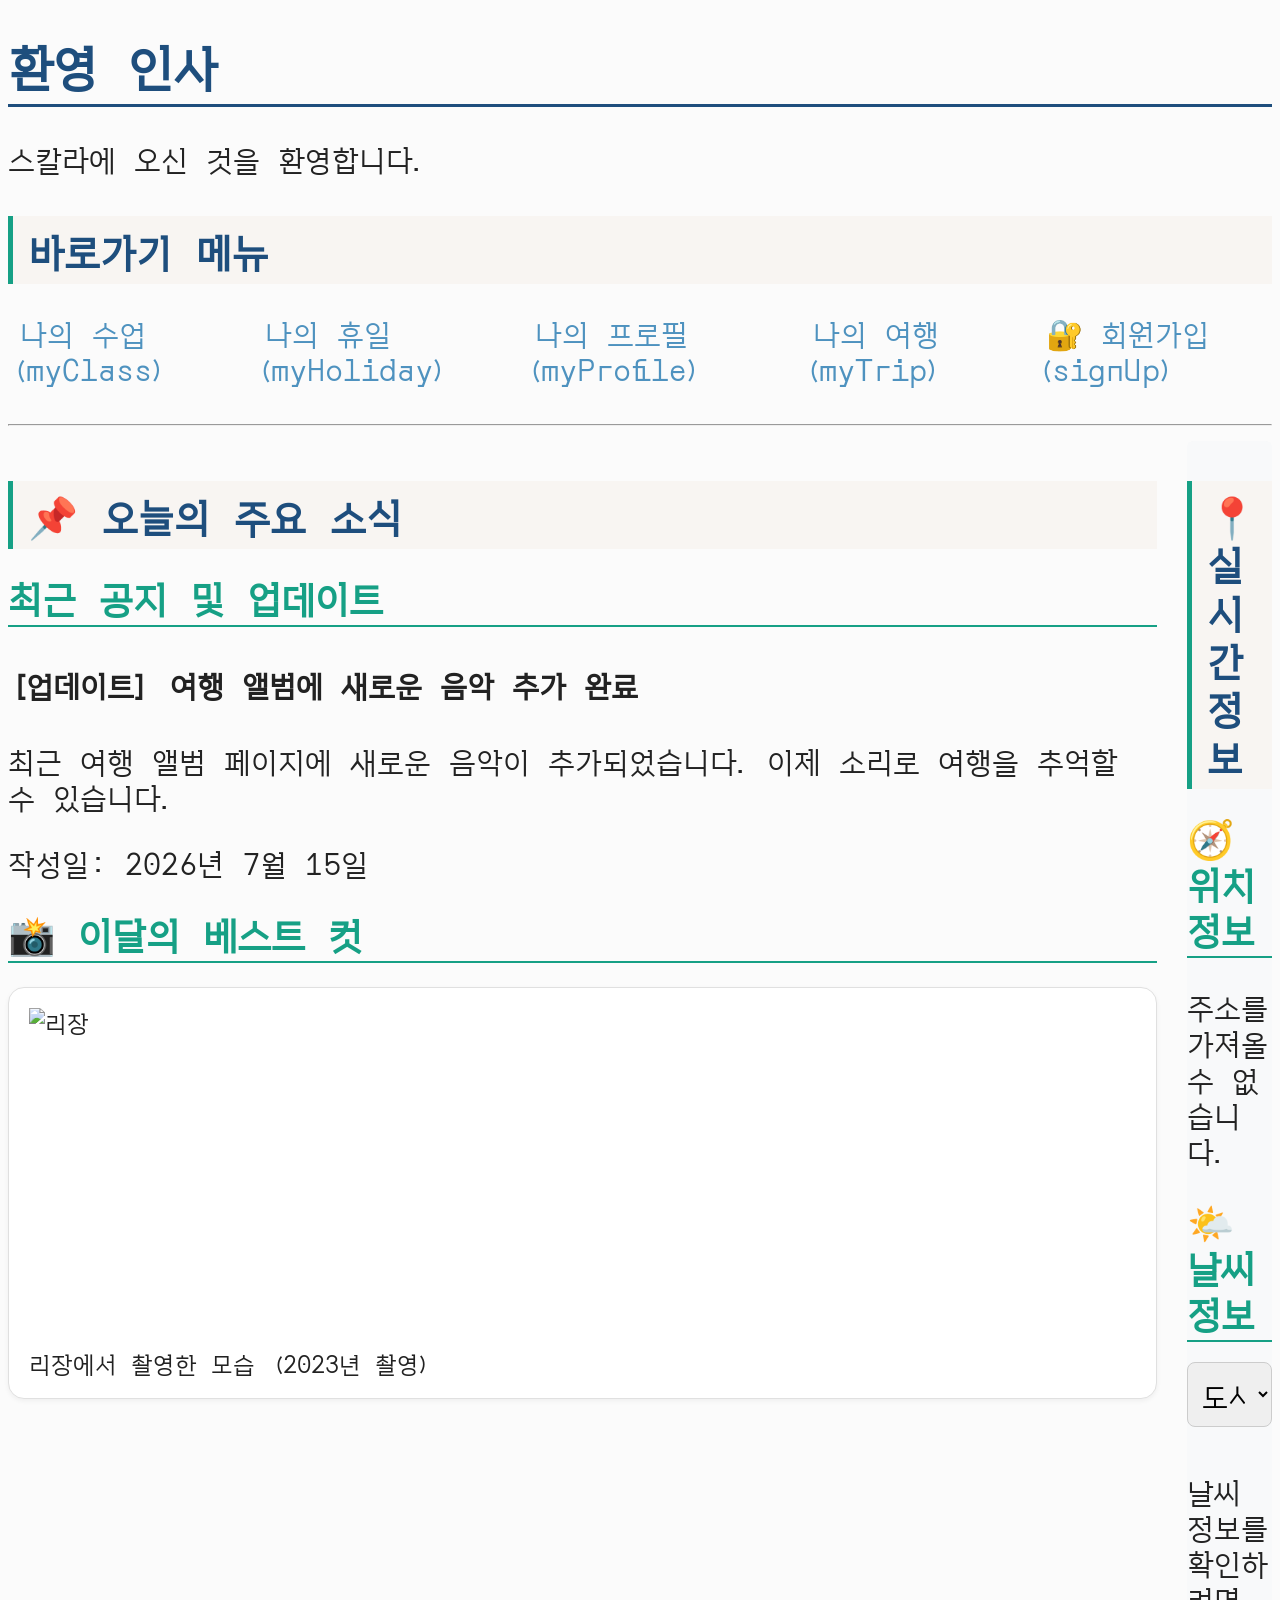
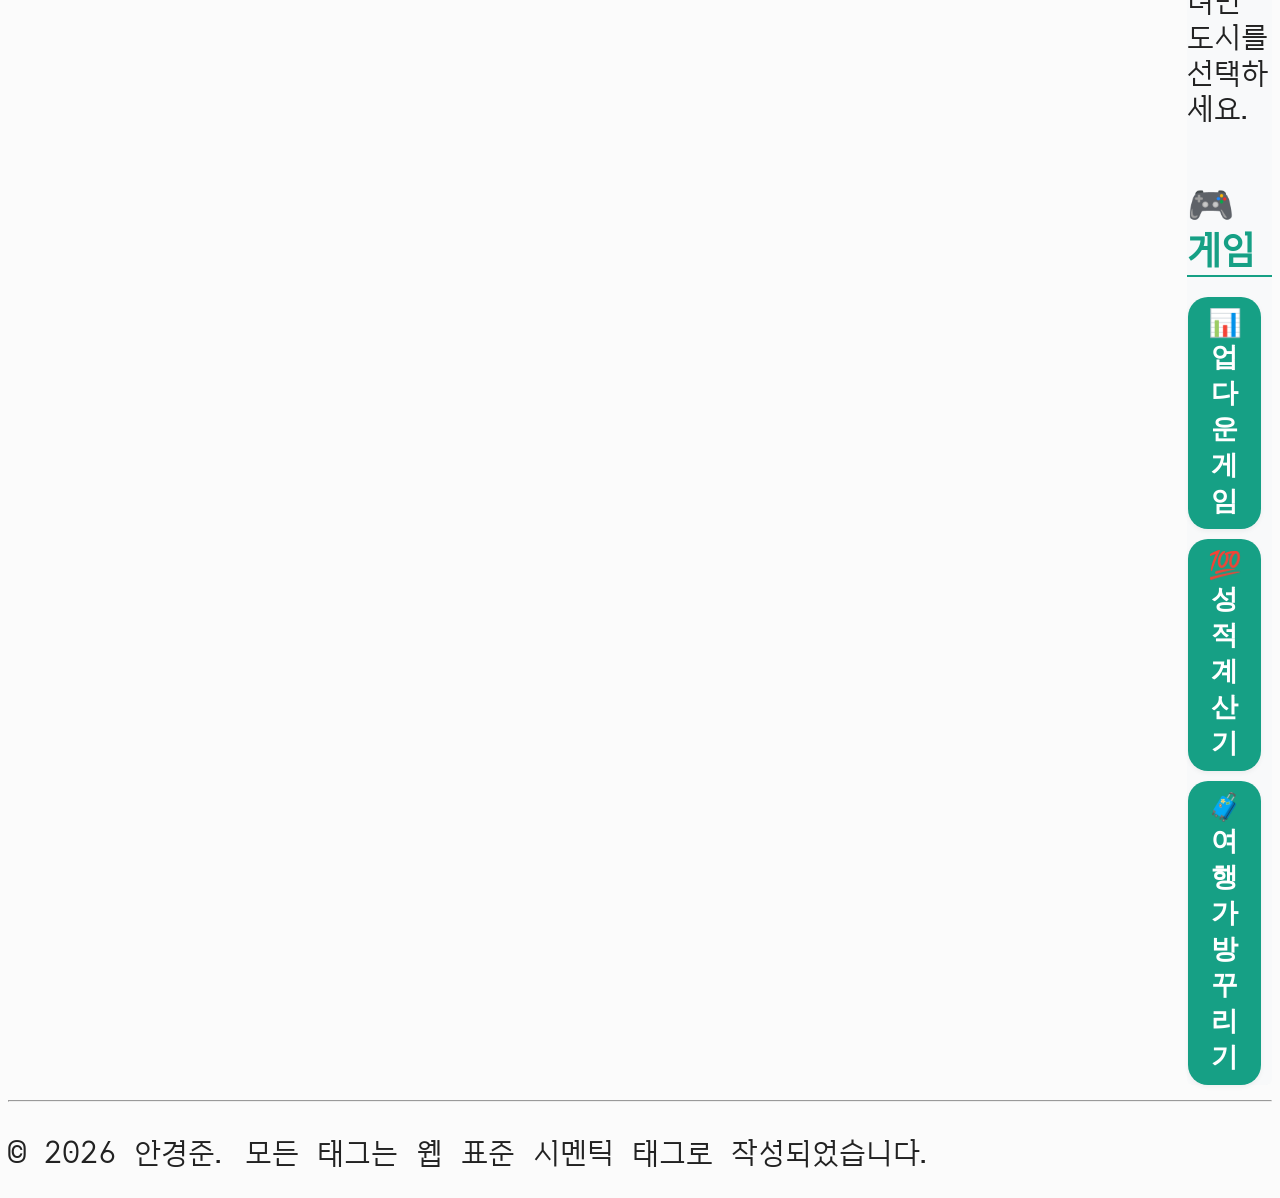
==== commit 0c2ae70b: "add imageRandom.js and update bag.js" ====
--- a/html/index.html
+++ b/html/index.html
@@ -27,6 +27,30 @@
       </ul>
     </nav>
     <hr />
+    <div id="bag-modal" class="modal">
+      <div class="modal-content">
+        <h2>🎒 여행 가방 꾸리기</h2>
+
+        <div class="item-list">
+          <button class="item" data-name="여권 ✈️">✈️<br />여권</button>
+          <button class="item" data-name="스마트폰 📱">📱<br />스마트폰</button>
+          <button class="item" data-name="지갑 💳">💳<br />지갑</button>
+          <button class="item" data-name="카메라 📷">📷<br />카메라</button>
+          <button class="item" data-name="모자 🧢">🧢<br />모자</button>
+          <button class="item" data-name="선글라스 🕶️">🕶️<br />선글라스</button>
+        </div>
+
+        <hr />
+
+        <h3>현재 가방</h3>
+
+        <ul id="bag-items"></ul>
+
+        <p id="bag-total">총 0종류</p>
+
+        <button id="close-modal">닫기</button>
+      </div>
+    </div>
     <div class="content-wrapper">
       <section>
         <main>
@@ -41,15 +65,20 @@
           <h3>📸 이달의 베스트 컷</h3>
           <p class="trip-card">
             <img
+              id="random-image"
               src="../media/제주도.jpeg"
               alt="제주도 성산일출봉"
-            /><br />제주도의 성산일출봉을 촬영한 모습 (2016년 촬영)
+            /><br />
+            <span id="image-caption"
+              >제주도의 성산일출봉을 촬영한 모습 (2016년 촬영)</span
+            >
           </p>
         </main>
       </section>
 
       <aside>
         <h2>📍 실시간 정보</h2>
+        <h3>🧭 위치 정보</h3>
         <div id="location-box">
           <p>위치 정보를 가져오는 중...</p>
         </div>
@@ -70,9 +99,7 @@
           <h3>🎮 게임</h3>
           <button class="btn-submit" id="btn-game">📊 업다운 게임</button>
           <button class="btn-submit" id="btn-grade">💯 성적 계산기</button>
-          <button class="btn-submit" id="btn-bag">
-            🧳 가방 속 아이템 확인
-          </button>
+          <button class="btn-submit" id="btn-bag">🧳 여행 가방 꾸리기</button>
         </section>
       </aside>
     </div>
@@ -84,6 +111,7 @@
   </body>
 </html>
 <!-- <script src="../script/weather.js"></script> -->
+<script src="../script/imageRandom.js"></script>
 <script src="../script/upDown.js"></script>
 <script src="../script/grade.js"></script>
 <script src="../script/bag.js"></script>
--- a/css/style.css
+++ b/css/style.css
@@ -95,7 +95,6 @@
     display: block;              
     margin-bottom: 12px;    
     max-width: 100%;           
-    height: auto;
 }
 
 /* 시간표 테이블 정돈 (myClass.html) */
@@ -298,6 +297,31 @@
     box-shadow: 0 10px 20px rgba(0, 0, 0, 0.15); /* 그림자를 더 넓고 진하게 하여 공중 붕 뜬 입체감 부여 */
 }
 
+#image-caption {
+    opacity: 1.0;
+    transition: opacity 0.5s ease-in-out;
+}
+
+#image-caption.fade-out {
+    opacity: 0;
+}
+
+#random-image {
+    width: 400px;
+    height: 300px;
+    opacity: 1.0;
+    transition: opacity 0.5s ease-in-out, box-shadow 0.3s ease;
+}
+
+#random-image.fade-out {
+    opacity: 0;
+}
+
+#random-image:hover {
+    transform: translateY(-5px);
+    box-shadow: 0 8px 15px rgba(0, 0, 0, 0.2);
+}
+
 /* 3. 메인 페이지 웰컴 키프레임 애니메이션 (@keyframes) */
 
 /* [3-1] 아래에서 위로 부드럽게 페이드인 되는 애니메이션 설정 구조 정의 */
@@ -346,4 +370,82 @@
 aside section:last-child button:hover {
     transform: translateY(-2px);
     box-shadow: 0 4px 10px rgba(0,0,0,0.15);
+}
+
+.modal {
+  display: none;
+  position: fixed;
+  inset: 0;
+  background: rgba(0,0,0,.5);
+
+  justify-content: center;
+  align-items: center;
+}
+
+.modal-content {
+  background: white;
+  padding: 25px;
+  border-radius: 12px;
+  width: 500px;
+  text-align: center;
+}
+
+.item-list{
+  display:grid;
+  grid-template-columns: repeat(3,1fr);
+  gap:15px;
+  margin:20px 0;
+}
+
+.item{
+  padding:15px;
+  font-size:20px;
+  cursor:pointer;
+  border-radius:10px;
+  border:1px solid #ccc;
+  background:white;
+  transition:.2s;
+}
+
+.item:hover{
+  background:#ffe9a8;
+  transform:scale(1.05);
+}
+
+.modal-buttons{
+  display:flex;
+  justify-content:center;
+  gap:10px;
+}
+
+.fly-item {
+  position: fixed;
+  z-index: 9999;
+  pointer-events: none;
+  font-size: 30px;
+  transition: transform 0.8s ease-in-out, opacity 0.8s;
+}
+
+.bag-bounce {
+  animation: bagBounce 0.4s;
+}
+
+@keyframes bagBounce{
+
+0%{transform:scale(1);}
+30%{transform:scale(1.2);}
+60%{transform:scale(.9);}
+100%{transform:scale(1);}
+
+}
+
+#bag-items{
+    list-style:none;
+    padding:0;
+}
+
+#bag-items li{
+    display:flex;
+    justify-content:space-between;
+    padding:6px;
 }
